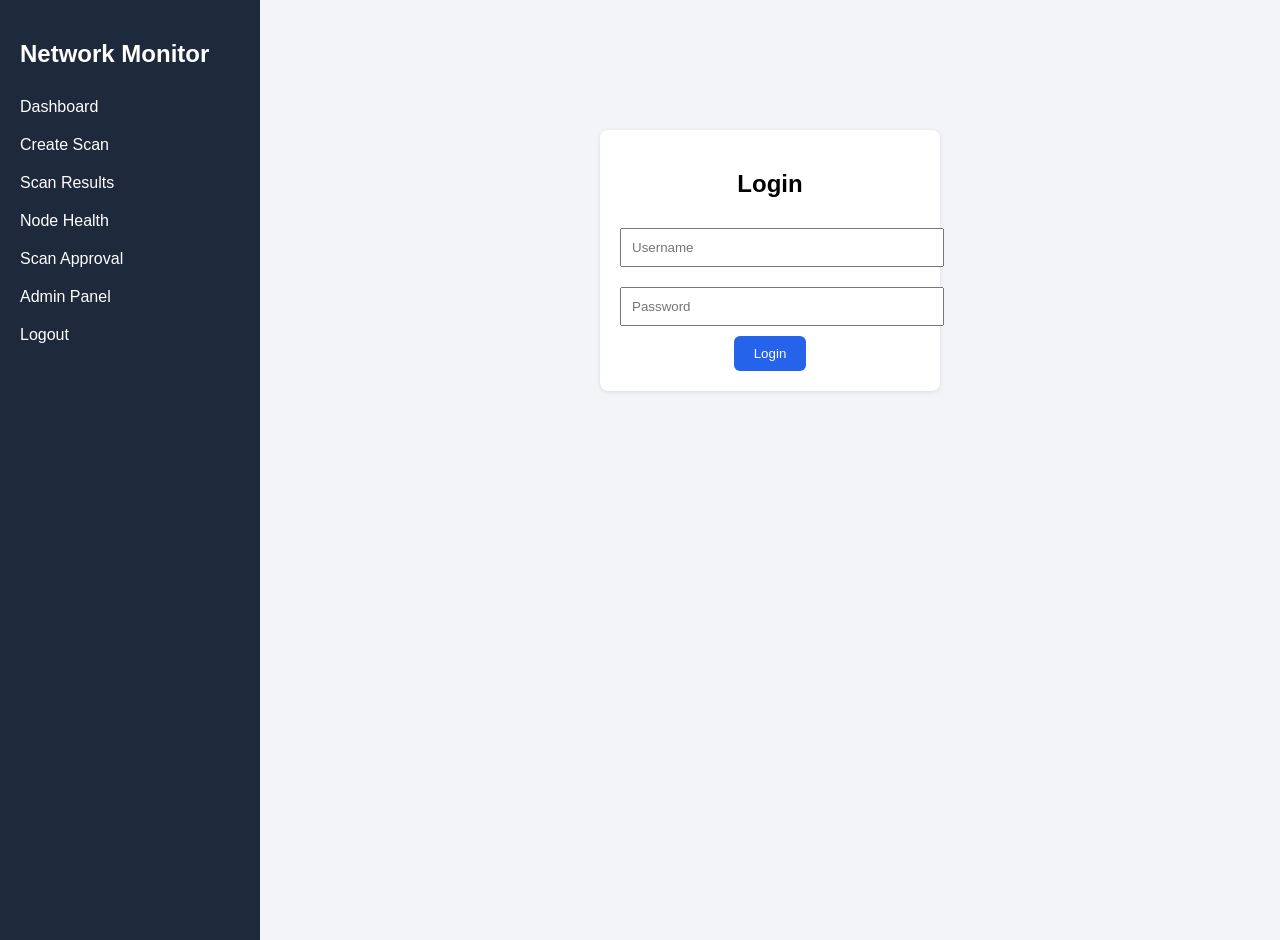
==== Pages/index.html @ 1e91cf48 "Initial HTML page initial html page using hardcoded data to show design." ====
<!DOCTYPE html>
<html lang="en">
<head>
    <meta charset="UTF-8" />
    <title>Network Monitoring Tool</title>
    <link rel="stylesheet" href="style.css" />
</head>

<body>

<div id="app">

   <!--side content-->
    <aside id="sidebar">
        <h2>Network Monitor</h2>

        <ul>
            <li onclick="showPage('dashboard')">Dashboard</li>
            <li onclick="showPage('createScan')">Create Scan</li>
            <li onclick="showPage('scanResults')">Scan Results</li>
            <li onclick="showPage('nodeHealth')">Node Health</li>
            <li onclick="showPage('scanApproval')">Scan Approval</li>
            <li onclick="showPage('adminPanel')">Admin Panel</li>
            <li onclick="showPage('login')">Logout</li>
        </ul>
    </aside>

    <!--main content-->
    <main id="content">

        <!-- LOGIN PAGE -->
        <section id="login" class="page">
            <div class="card login-card">
                <h2>Login</h2>
                <input type="text" placeholder="Username" />
                <input type="password" placeholder="Password" />
                <button onclick="showPage('dashboard')">Login</button>
            </div>
        </section>

        <!-- dashboard -->
        <section id="dashboard" class="page hidden">
            <h1>Dashboard</h1>
            <div class="grid">
                <div class="stat-card">Active Scans: 0</div>
                <div class="stat-card">Nodes Online: 3</div>
                <div class="stat-card">Alerts: 0</div>
            </div>
        </section>

        <!-- start scan -->
        <section id="createScan" class="page hidden">
            <h1>Create Scan Request</h1>
            <div class="card form-card">
                <label>Site</label>
                <select>
                    <option>Site A</option>
                    <option>Site B</option>
                </select>

                <label>Scan Type</label>
                <select>
                    <option>Wireless Survey</option>
                    <option>Rogue Device Check</option>
                </select>

                <label>Notes</label>
                <textarea rows="4"></textarea>

                <button>Submit Request</button>
            </div>
        </section>

        <!-- approval -->
        <section id="scanApproval" class="page hidden">
            <h1>Scan Approval</h1>
            <table>
                <tr>
                    <th>Scan ID</th><th>User</th><th>Type</th><th>Site</th><th>Status</th>
                </tr>
                <tr>
                    <td>—</td><td>—</td><td>—</td><td>—</td><td>Pending</td>
                </tr>
            </table>
        </section>

        <!-- results -->
        <section id="scanResults" class="page hidden">
            <h1>Scan Results</h1>

            <div class="grid">
                <div class="stat-card">Rogue APs: 0</div>
                <div class="stat-card">Unknown Devices: 0</div>
                <div class="stat-card">Signal Issues: 0</div>
            </div>

            <table>
                <tr>
                    <th>Device</th><th>MAC</th><th>Signal</th><th>Last Seen</th>
                </tr>
                <tr>
                    <td>—</td><td>—</td><td>—</td><td>—</td>
                </tr>
            </table>
        </section>

        <!-- health monitor -->
        <section id="nodeHealth" class="page hidden">
            <h1>Node Health Monitor</h1>
            <table>
                <tr>
                    <th>Node ID</th><th>Site</th><th>Status</th><th>Last Check-In</th>
                </tr>
                <tr>
                    <td>1</td><td>Site A</td><td>Online</td><td>—</td>
                </tr>
            </table>
        </section>

        <!-- admin -->
        <section id="adminPanel" class="page hidden">
            <h1>Admin Panel</h1>
            <button>Add New User</button>

            <table>
                <tr>
                    <th>User</th><th>Role</th><th>Last Login</th>
                </tr>
                <tr>
                    <td>Admin</td><td>Full Access</td><td>—</td>
                </tr>
            </table>
        </section>

    </main>
</div>

<script src="app.js"></script>
</body>
</html>
---- Pages/style.css ----
body {
    margin: 0;
    font-family: Arial, sans-serif;
    background: #f2f4f7;
}

#app {
    display: flex;
}

#sidebar {
    width: 220px;
    background: #1e293b;
    color: white;
    padding: 20px;
    min-height: 100vh;
}

#sidebar h2 {
    margin-bottom: 20px;
}

#sidebar ul {
    list-style: none;
    padding: 0;
}

#sidebar li {
    padding: 10px 0;
    cursor: pointer;
}

#sidebar li:hover {
    color: #60a5fa;
}

#content {
    flex: 1;
    padding: 30px;
}

.page.hidden {
    display: none;
}

.card {
    background: white;
    padding: 20px;
    border-radius: 8px;
    box-shadow: 0 1px 4px rgba(0,0,0,0.1);
}

.login-card {
    width: 300px;
    margin: 100px auto;
    text-align: center;
}

input, select, textarea {
    width: 100%;
    padding: 10px;
    margin: 10px 0;
}

button {
    padding: 10px 20px;
    background: #2563eb;
    color: white;
    border: none;
    border-radius: 6px;
    cursor: pointer;
}

button:hover {
    background: #1d4ed8;
}

.grid {
    display: grid;
    grid-template-columns: repeat(3, 1fr);
    gap: 20px;
}

.stat-card {
    background: white;
    padding: 20px;
    border-radius: 8px;
    text-align: center;
}

table {
    width: 100%;
    margin-top: 20px;
    border-collapse: collapse;
}

th, td {
    padding: 12px;
    border: 1px solid #ddd;
}
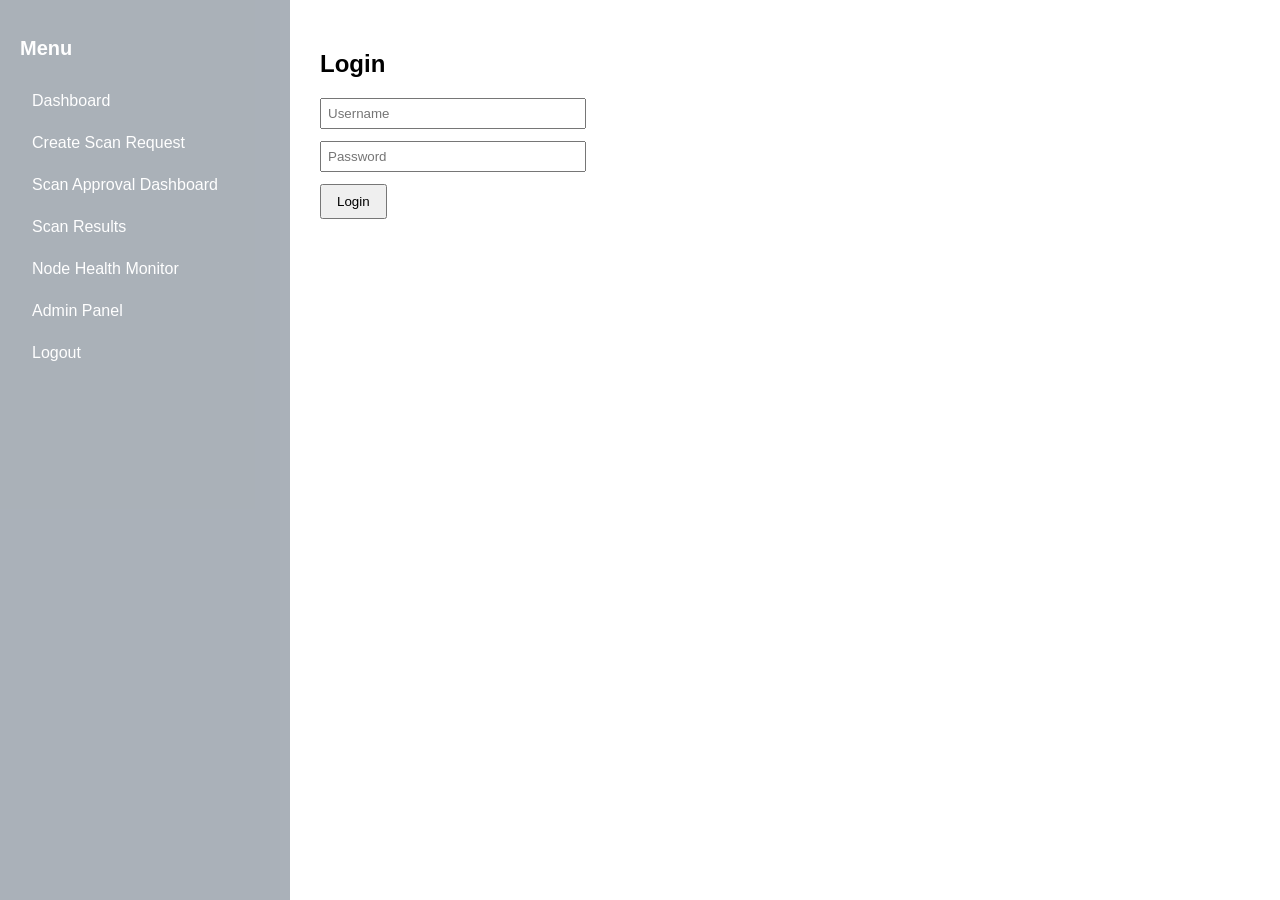
==== commit e6d8df4d: "Lock Pages Initial version of locked pages so that the user must login first" ====
--- a/Pages/index.html
+++ b/Pages/index.html
@@ -1,140 +1,103 @@
 <!DOCTYPE html>
 <html lang="en">
 <head>
-    <meta charset="UTF-8" />
-    <title>Network Monitoring Tool</title>
-    <link rel="stylesheet" href="style.css" />
+    <meta charset="UTF-8">
+    <title>Wireless Monitoring System</title>
+    <link rel="stylesheet" href="style.css">
 </head>
 
 <body>
 
-<div id="app">
-
-   <!--side content-->
-    <aside id="sidebar">
-        <h2>Network Monitor</h2>
-
+    <!-- sidebar -->
+    <aside id="sidebar" class="locked">
+        <h2>Menu</h2>
         <ul>
             <li onclick="showPage('dashboard')">Dashboard</li>
-            <li onclick="showPage('createScan')">Create Scan</li>
-            <li onclick="showPage('scanResults')">Scan Results</li>
-            <li onclick="showPage('nodeHealth')">Node Health</li>
-            <li onclick="showPage('scanApproval')">Scan Approval</li>
-            <li onclick="showPage('adminPanel')">Admin Panel</li>
-            <li onclick="showPage('login')">Logout</li>
+            <li onclick="showPage('createScan')">Create Scan Request</li>
+            <li onclick="showPage('approval')">Scan Approval Dashboard</li>
+            <li onclick="showPage('results')">Scan Results</li>
+            <li onclick="showPage('nodes')">Node Health Monitor</li>
+            <li onclick="showPage('admin')">Admin Panel</li>
+            <li onclick="logout()">Logout</li>
         </ul>
     </aside>
 
-    <!--main content-->
-    <main id="content">
+    <!-- main -->
+    <section id="content">
 
-        <!-- LOGIN PAGE -->
-        <section id="login" class="page">
-            <div class="card login-card">
-                <h2>Login</h2>
-                <input type="text" placeholder="Username" />
-                <input type="password" placeholder="Password" />
-                <button onclick="showPage('dashboard')">Login</button>
-            </div>
-        </section>
+        <!-- login -->
+        <div id="login" class="page">
+            <h1>Login</h1>
+            <input id="loginUser" type="text" placeholder="Username" />
+            <input id="loginPass" type="password" placeholder="Password" />
+            <button onclick="login()">Login</button>
+        </div>
 
         <!-- dashboard -->
-        <section id="dashboard" class="page hidden">
+        <div id="dashboard" class="page hidden">
             <h1>Dashboard</h1>
-            <div class="grid">
-                <div class="stat-card">Active Scans: 0</div>
-                <div class="stat-card">Nodes Online: 3</div>
-                <div class="stat-card">Alerts: 0</div>
-            </div>
-        </section>
+            <p>Welcome to the wireless network monitoring system.</p>
+        </div>
 
-        <!-- start scan -->
-        <section id="createScan" class="page hidden">
+        <!-- scan start -->
+        <div id="createScan" class="page hidden">
             <h1>Create Scan Request</h1>
-            <div class="card form-card">
-                <label>Site</label>
-                <select>
-                    <option>Site A</option>
-                    <option>Site B</option>
-                </select>
-
-                <label>Scan Type</label>
-                <select>
-                    <option>Wireless Survey</option>
-                    <option>Rogue Device Check</option>
-                </select>
-
-                <label>Notes</label>
-                <textarea rows="4"></textarea>
-
-                <button>Submit Request</button>
-            </div>
-        </section>
+            <select>
+                <option>WiFi Scan</option>
+                <option>Bluetooth Scan</option>
+                <option>Both</option>
+            </select>
+            <textarea placeholder="Additional notes"></textarea>
+            <button>Submit Scan Request</button>
+        </div>
 
         <!-- approval -->
-        <section id="scanApproval" class="page hidden">
-            <h1>Scan Approval</h1>
+        <div id="approval" class="page hidden">
+            <h1>Scan Approval Dashboard</h1>
             <table>
+                <tr><th>Request ID</th><th>Type</th><th>Status</th><th>Action</th></tr>
                 <tr>
-                    <th>Scan ID</th><th>User</th><th>Type</th><th>Site</th><th>Status</th>
-                </tr>
-                <tr>
-                    <td>—</td><td>—</td><td>—</td><td>—</td><td>Pending</td>
+                    <td>#001</td><td>WiFi Scan</td><td>Pending</td>
+                    <td><button>Approve</button></td>
                 </tr>
             </table>
-        </section>
+        </div>
 
         <!-- results -->
-        <section id="scanResults" class="page hidden">
+        <div id="results" class="page hidden">
             <h1>Scan Results</h1>
+            <table>
+                <tr><th>SSID</th><th>Signal</th><th>Security</th></tr>
+                <tr><td>SchoolWiFi</td><td>-55 dBm</td><td>WPA2</td></tr>
+                <tr><td>Unauthorized_AP</td><td>-70 dBm</td><td>Open</td></tr>
+            </table>
+        </div>
 
-            <div class="grid">
-                <div class="stat-card">Rogue APs: 0</div>
-                <div class="stat-card">Unknown Devices: 0</div>
-                <div class="stat-card">Signal Issues: 0</div>
-            </div>
-
-            <table>
-                <tr>
-                    <th>Device</th><th>MAC</th><th>Signal</th><th>Last Seen</th>
-                </tr>
-                <tr>
-                    <td>—</td><td>—</td><td>—</td><td>—</td>
-                </tr>
-            </table>
-        </section>
-
-        <!-- health monitor -->
-        <section id="nodeHealth" class="page hidden">
+        <!-- node health -->
+        <div id="nodes" class="page hidden">
             <h1>Node Health Monitor</h1>
             <table>
-                <tr>
-                    <th>Node ID</th><th>Site</th><th>Status</th><th>Last Check-In</th>
-                </tr>
-                <tr>
-                    <td>1</td><td>Site A</td><td>Online</td><td>—</td>
-                </tr>
+                <tr><th>Node ID</th><th>Status</th><th>Battery</th><th>Last Seen</th></tr>
+                <tr><td>Pi-01</td><td>Online</td><td>87%</td><td>10 sec ago</td></tr>
+                <tr><td>Pi-02</td><td>Offline</td><td>—</td><td>5 hours ago</td></tr>
             </table>
-        </section>
+        </div>
 
         <!-- admin -->
-        <section id="adminPanel" class="page hidden">
+        <div id="admin" class="page hidden">
             <h1>Admin Panel</h1>
-            <button>Add New User</button>
+            <h3>Add User</h3>
+            <input type="text" placeholder="New username" />
+            <select>
+                <option>User</option>
+                <option>Manager</option>
+                <option>Admin</option>
+            </select>
+            <button>Create User</button>
+        </div>
 
-            <table>
-                <tr>
-                    <th>User</th><th>Role</th><th>Last Login</th>
-                </tr>
-                <tr>
-                    <td>Admin</td><td>Full Access</td><td>—</td>
-                </tr>
-            </table>
-        </section>
+    </section>
 
-    </main>
-</div>
-
-<script src="app.js"></script>
+    <script src="app.js"></script>
 </body>
 </html>
--- a/Pages/style.css
+++ b/Pages/style.css
@@ -1,100 +1,76 @@
 body {
     margin: 0;
-    font-family: Arial, sans-serif;
-    background: #f2f4f7;
+    font-family: Arial;
+    display: flex;
+    height: 100vh;
 }
 
-#app {
-    display: flex;
+/* sidebar */
+#sidebar {
+    width: 250px;
+    background: #2c3e50;
+    color: white;
+    padding: 20px;
 }
 
-#sidebar {
-    width: 220px;
-    background: #1e293b;
-    color: white;
-    padding: 20px;
-    min-height: 100vh;
+/* disabled before login */
+#sidebar.locked {
+    pointer-events: none;
+    opacity: 0.4;
 }
 
 #sidebar h2 {
+    font-size: 20px;
     margin-bottom: 20px;
 }
 
 #sidebar ul {
+    padding: 0;
     list-style: none;
-    padding: 0;
 }
 
-#sidebar li {
-    padding: 10px 0;
+#sidebar ul li {
+    padding: 12px;
     cursor: pointer;
 }
 
-#sidebar li:hover {
-    color: #60a5fa;
+#sidebar ul li:hover {
+    background: #3e5871;
 }
 
+/* Main content */
 #content {
     flex: 1;
-    padding: 30px;
+    padding: 20px;
 }
 
-.page.hidden {
+.hidden {
     display: none;
 }
 
-.card {
-    background: white;
-    padding: 20px;
-    border-radius: 8px;
-    box-shadow: 0 1px 4px rgba(0,0,0,0.1);
+.page {
+    padding: 10px;
 }
 
-.login-card {
-    width: 300px;
-    margin: 100px auto;
-    text-align: center;
-}
-
-input, select, textarea {
-    width: 100%;
-    padding: 10px;
-    margin: 10px 0;
+input, textarea, select {
+    display: block;
+    width: 250px;
+    margin-bottom: 12px;
+    padding: 6px;
 }
 
 button {
-    padding: 10px 20px;
-    background: #2563eb;
-    color: white;
-    border: none;
-    border-radius: 6px;
+    padding: 8px 15px;
     cursor: pointer;
 }
 
-button:hover {
-    background: #1d4ed8;
-}
-
-.grid {
-    display: grid;
-    grid-template-columns: repeat(3, 1fr);
-    gap: 20px;
-}
-
-.stat-card {
-    background: white;
-    padding: 20px;
-    border-radius: 8px;
-    text-align: center;
-}
-
 table {
-    width: 100%;
+    width: 70%;
+    border-collapse: collapse;
     margin-top: 20px;
-    border-collapse: collapse;
 }
 
 th, td {
-    padding: 12px;
-    border: 1px solid #ddd;
+    border: 1px solid #999;
+    padding: 8px;
 }
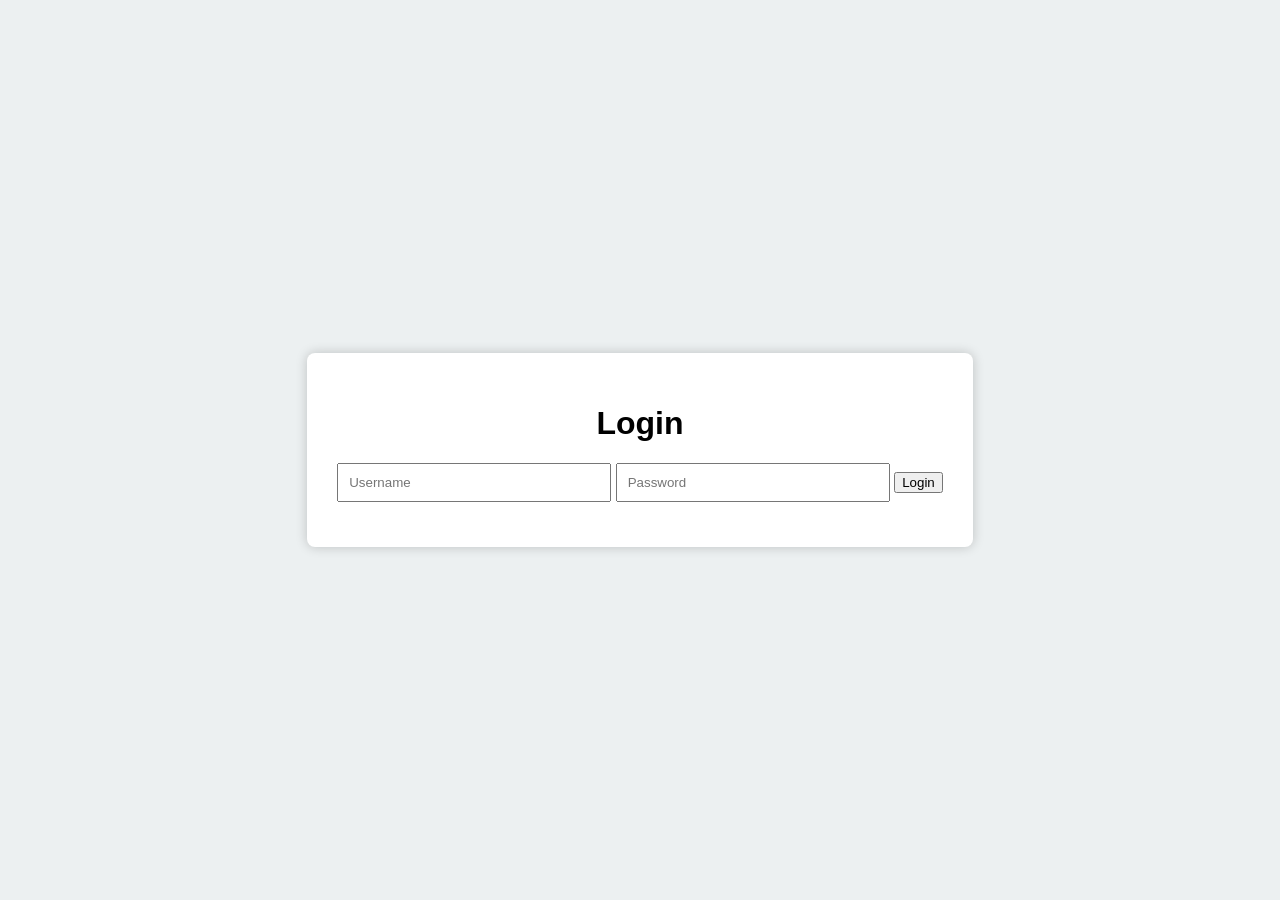
==== commit adc5d09b: "Seperated the login page Created a seperate log in page, rather than have a single page." ====
--- a/Pages/index.html
+++ b/Pages/index.html
@@ -8,95 +8,101 @@
 
 <body>
 
-    <!-- sidebar -->
-    <aside id="sidebar" class="locked">
-        <h2>Menu</h2>
-        <ul>
-            <li onclick="showPage('dashboard')">Dashboard</li>
-            <li onclick="showPage('createScan')">Create Scan Request</li>
-            <li onclick="showPage('approval')">Scan Approval Dashboard</li>
-            <li onclick="showPage('results')">Scan Results</li>
-            <li onclick="showPage('nodes')">Node Health Monitor</li>
-            <li onclick="showPage('admin')">Admin Panel</li>
-            <li onclick="logout()">Logout</li>
-        </ul>
-    </aside>
-
-    <!-- main -->
-    <section id="content">
-
-        <!-- login -->
-        <div id="login" class="page">
+    <!-- login page -->
+    <div id="loginScreen">
+        <div id="loginBox">
             <h1>Login</h1>
             <input id="loginUser" type="text" placeholder="Username" />
             <input id="loginPass" type="password" placeholder="Password" />
             <button onclick="login()">Login</button>
         </div>
+    </div>
 
-        <!-- dashboard -->
-        <div id="dashboard" class="page hidden">
-            <h1>Dashboard</h1>
-            <p>Welcome to the wireless network monitoring system.</p>
-        </div>
+    <!-- main application -->
+    <div id="app" class="hidden">
 
-        <!-- scan start -->
-        <div id="createScan" class="page hidden">
-            <h1>Create Scan Request</h1>
-            <select>
-                <option>WiFi Scan</option>
-                <option>Bluetooth Scan</option>
-                <option>Both</option>
-            </select>
-            <textarea placeholder="Additional notes"></textarea>
-            <button>Submit Scan Request</button>
-        </div>
+        <!-- sidebar -->
+        <aside id="sidebar">
+            <h2>Menu</h2>
+            <ul>
+                <li onclick="showPage('dashboard')">Dashboard</li>
+                <li onclick="showPage('createScan')">Create Scan Request</li>
+                <li onclick="showPage('approval')">Scan Approval Dashboard</li>
+                <li onclick="showPage('results')">Scan Results</li>
+                <li onclick="showPage('nodes')">Node Health Monitor</li>
+                <li onclick="showPage('admin')">Admin Panel</li>
+                <li onclick="logout()">Logout</li>
+            </ul>
+        </aside>
 
-        <!-- approval -->
-        <div id="approval" class="page hidden">
-            <h1>Scan Approval Dashboard</h1>
-            <table>
-                <tr><th>Request ID</th><th>Type</th><th>Status</th><th>Action</th></tr>
-                <tr>
-                    <td>#001</td><td>WiFi Scan</td><td>Pending</td>
-                    <td><button>Approve</button></td>
-                </tr>
-            </table>
-        </div>
+        <!-- page content -->
+        <section id="content">
 
-        <!-- results -->
-        <div id="results" class="page hidden">
-            <h1>Scan Results</h1>
-            <table>
-                <tr><th>SSID</th><th>Signal</th><th>Security</th></tr>
-                <tr><td>SchoolWiFi</td><td>-55 dBm</td><td>WPA2</td></tr>
-                <tr><td>Unauthorized_AP</td><td>-70 dBm</td><td>Open</td></tr>
-            </table>
-        </div>
+            <!-- dashboard -->
+            <div id="dashboard" class="page">
+                <h1>Dashboard</h1>
+                <p>Welcome to the wireless network monitoring system.</p>
+            </div>
 
-        <!-- node health -->
-        <div id="nodes" class="page hidden">
-            <h1>Node Health Monitor</h1>
-            <table>
-                <tr><th>Node ID</th><th>Status</th><th>Battery</th><th>Last Seen</th></tr>
-                <tr><td>Pi-01</td><td>Online</td><td>87%</td><td>10 sec ago</td></tr>
-                <tr><td>Pi-02</td><td>Offline</td><td>—</td><td>5 hours ago</td></tr>
-            </table>
-        </div>
+            <!-- scan start -->
+            <div id="createScan" class="page">
+                <h1>Create Scan Request</h1>
+                <select>
+                    <option>WiFi Scan</option>
+                    <option>Bluetooth Scan</option>
+                    <option>Both</option>
+                </select>
+                <textarea placeholder="Additional notes"></textarea>
+                <button>Submit Scan Request</button>
+            </div>
 
-        <!-- admin -->
-        <div id="admin" class="page hidden">
-            <h1>Admin Panel</h1>
-            <h3>Add User</h3>
-            <input type="text" placeholder="New username" />
-            <select>
-                <option>User</option>
-                <option>Manager</option>
-                <option>Admin</option>
-            </select>
-            <button>Create User</button>
-        </div>
+            <!-- approval -->
+            <div id="approval" class="page">
+                <h1>Scan Approval Dashboard</h1>
+                <table>
+                    <tr><th>Request ID</th><th>Type</th><th>Status</th><th>Action</th></tr>
+                    <tr>
+                        <td>#001</td><td>WiFi Scan</td><td>Pending</td>
+                        <td><button>Approve</button></td>
+                    </tr>
+                </table>
+            </div>
 
-    </section>
+            <!-- results -->
+            <div id="results" class="page">
+                <h1>Scan Results</h1>
+                <table>
+                    <tr><th>SSID</th><th>Signal</th><th>Security</th></tr>
+                    <tr><td>SchoolWiFi</td><td>-55 dBm</td><td>WPA2</td></tr>
+                    <tr><td>Unauthorized_AP</td><td>-70 dBm</td><td>Open</td></tr>
+                </table>
+            </div>
+
+            <!-- node health -->
+            <div id="nodes" class="page">
+                <h1>Node Health Monitor</h1>
+                <table>
+                    <tr><th>Node ID</th><th>Status</th><th>Battery</th><th>Last Seen</th></tr>
+                    <tr><td>Pi-01</td><td>Online</td><td>87%</td><td>10 sec ago</td></tr>
+                    <tr><td>Pi-02</td><td>Offline</td><td>—</td><td>5 hours ago</td></tr>
+                </table>
+            </div>
+
+            <!-- admin -->
+            <div id="admin" class="page">
+                <h1>Admin Panel</h1>
+                <h3>Add User</h3>
+                <input type="text" placeholder="New username" />
+                <select>
+                    <option>User</option>
+                    <option>Manager</option>
+                    <option>Admin</option>
+                </select>
+                <button>Create User</button>
+            </div>
+
+        </section>
+    </div>
 
     <script src="app.js"></script>
 </body>
--- a/Pages/style.css
+++ b/Pages/style.css
@@ -1,8 +1,55 @@
 body {
     margin: 0;
     font-family: Arial;
+    height: 100vh;
+}
+
+/* login screen */
+#loginScreen {
+    position: fixed;
+    width: 100%;
+    height: 100%;
+    background: #ecf0f1;
     display: flex;
+    justify-content: center;
+    align-items: center;
+}
+
+#loginBox {
+    background: white;
+    padding: 30px;
+    border-radius: 8px;
+    box-shadow: 0 0 12px rgba(0,0,0,0.2);
+    text-align: center;
+}
+
+#loginBox input {
+    width: 250px;
+    padding: 10px;
+    margin-bottom: 15px;
+}
+
+.hidden {
+    display: none !important;
+}
+
+
+.page {
+    display: none;
+}
+
+.page.active {
+    display: block;
+}
+
+/* layout */
+#app {
+    display: none;
     height: 100vh;
+}
+
+#app:not(.hidden) {
+    display: flex;
 }
 
 /* sidebar */
@@ -13,20 +60,13 @@
     padding: 20px;
 }
 
-/* disabled before login */
-#sidebar.locked {
-    pointer-events: none;
-    opacity: 0.4;
-}
-
 #sidebar h2 {
-    font-size: 20px;
     margin-bottom: 20px;
 }
 
 #sidebar ul {
+    list-style: none;
     padding: 0;
-    list-style: none;
 }
 
 #sidebar ul li {
@@ -35,42 +75,27 @@
 }
 
 #sidebar ul li:hover {
-    background: #3e5871;
+    background: #3f5369;
 }
 
-/* Main content */
+/* main content */
 #content {
     flex: 1;
     padding: 20px;
 }
 
-.hidden {
-    display: none;
-}
-
-.page {
-    padding: 10px;
-}
-
-input, textarea, select {
-    display: block;
-    width: 250px;
-    margin-bottom: 12px;
-    padding: 6px;
-}
-
-button {
-    padding: 8px 15px;
-    cursor: pointer;
-}
-
 table {
+    border-collapse: collapse;
     width: 70%;
-    border-collapse: collapse;
-    margin-top: 20px;
 }
 
 th, td {
     border: 1px solid #999;
     padding: 8px;
 }
+
+input, textarea, select {
+    width: 250px;
+    margin-bottom: 12px;
+    padding: 6px;
+}
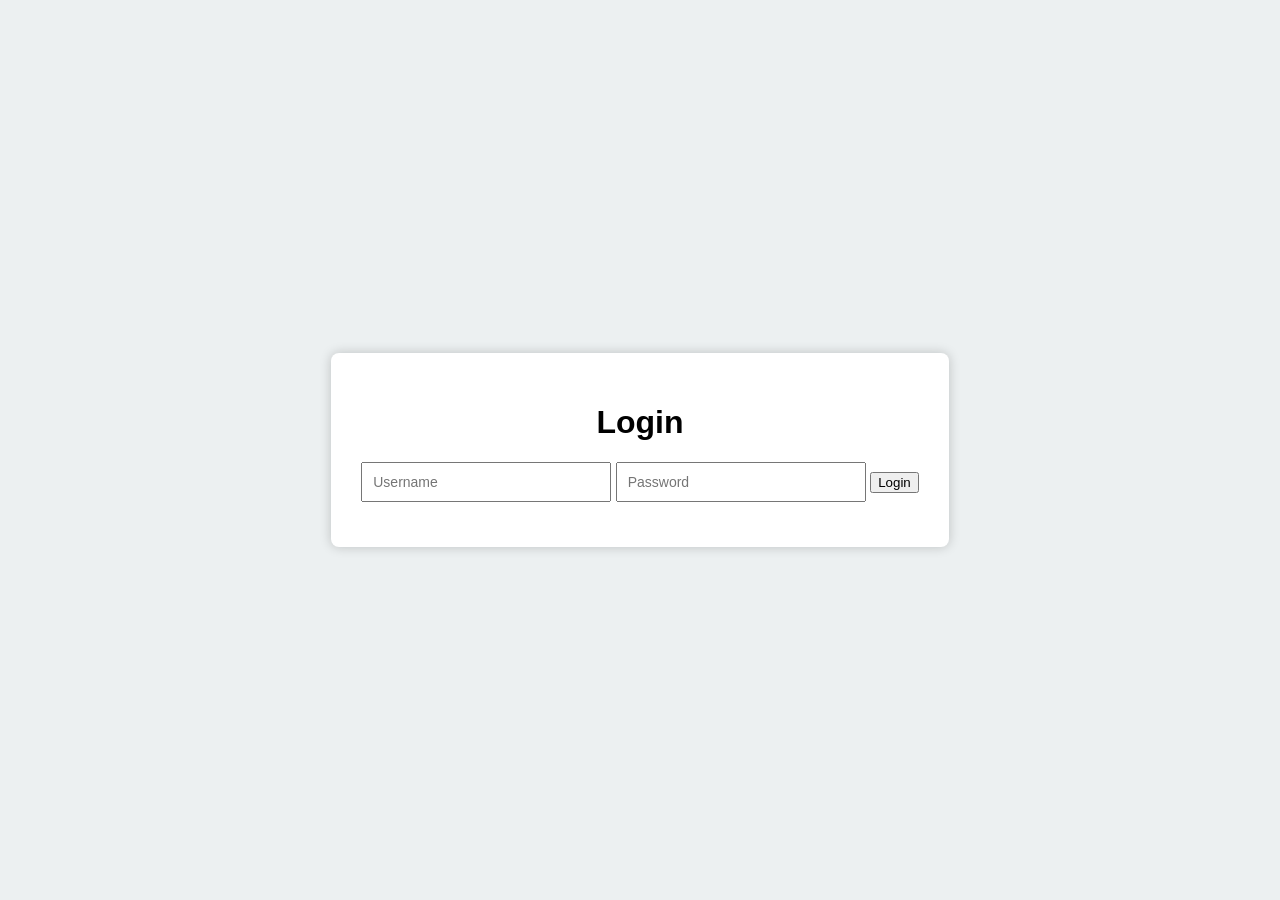
==== commit a39cf5b0: "Fixed the start scan page" ====
--- a/Pages/index.html
+++ b/Pages/index.html
@@ -44,17 +44,24 @@
                 <p>Welcome to the wireless network monitoring system.</p>
             </div>
 
-            <!-- scan start -->
+           <!-- scan start -->
             <div id="createScan" class="page">
                 <h1>Create Scan Request</h1>
-                <select>
-                    <option>WiFi Scan</option>
-                    <option>Bluetooth Scan</option>
-                    <option>Both</option>
-                </select>
-                <textarea placeholder="Additional notes"></textarea>
-                <button>Submit Scan Request</button>
+                <div class="scan-form">
+                    <label for="scanType">Select Scan Type:</label>
+                    <select id="scanType">
+                        <option>WiFi Scan</option>
+                        <option>Bluetooth Scan</option>
+                        <option>Both</option>
+                    </select>
+
+                    <label for="scanNotes">Additional Notes:</label>
+                    <textarea id="scanNotes" placeholder="Enter any additional details"></textarea>
+
+                    <button id="submitScan">Submit Scan Request</button>
+                </div>
             </div>
+
 
             <!-- approval -->
             <div id="approval" class="page">
--- a/Pages/style.css
+++ b/Pages/style.css
@@ -1,10 +1,10 @@
+
 body {
     margin: 0;
-    font-family: Arial;
+    font-family: Arial, sans-serif;
     height: 100vh;
 }
-
-/* login screen */
+/*login*/
 #loginScreen {
     position: fixed;
     width: 100%;
@@ -29,10 +29,10 @@
     margin-bottom: 15px;
 }
 
+
 .hidden {
     display: none !important;
 }
-
 
 .page {
     display: none;
@@ -42,7 +42,7 @@
     display: block;
 }
 
-/* layout */
+/* main layout */
 #app {
     display: none;
     height: 100vh;
@@ -84,18 +84,66 @@
     padding: 20px;
 }
 
+/* table */
 table {
     border-collapse: collapse;
     width: 70%;
+    margin-top: 10px;
 }
 
 th, td {
     border: 1px solid #999;
     padding: 8px;
+    text-align: left;
 }
 
+/* form element */
 input, textarea, select {
     width: 250px;
     margin-bottom: 12px;
     padding: 6px;
+    font-size: 14px;
+    box-sizing: border-box;
 }
+
+/* create scan */
+.scan-form {
+    display: flex;
+    flex-direction: column;
+    max-width: 400px;
+}
+
+.scan-form label {
+    margin-top: 10px;
+    margin-bottom: 5px;
+    font-weight: bold;
+}
+
+.scan-form select,
+.scan-form textarea {
+    padding: 8px;
+    margin-bottom: 15px;
+    font-size: 14px;
+    width: 100%;
+    box-sizing: border-box;
+}
+
+.scan-form textarea {
+    height: 100px; 
+
+}
+
+.scan-form button {
+    width: 150px;
+    padding: 10px;
+    cursor: pointer;
+    align-self: flex-start; 
+    background-color: #2c3e50;
+    color: white;
+    border: none;
+    border-radius: 4px;
+}
+
+.scan-form button:hover {
+    background-color: #3f5369;
+}
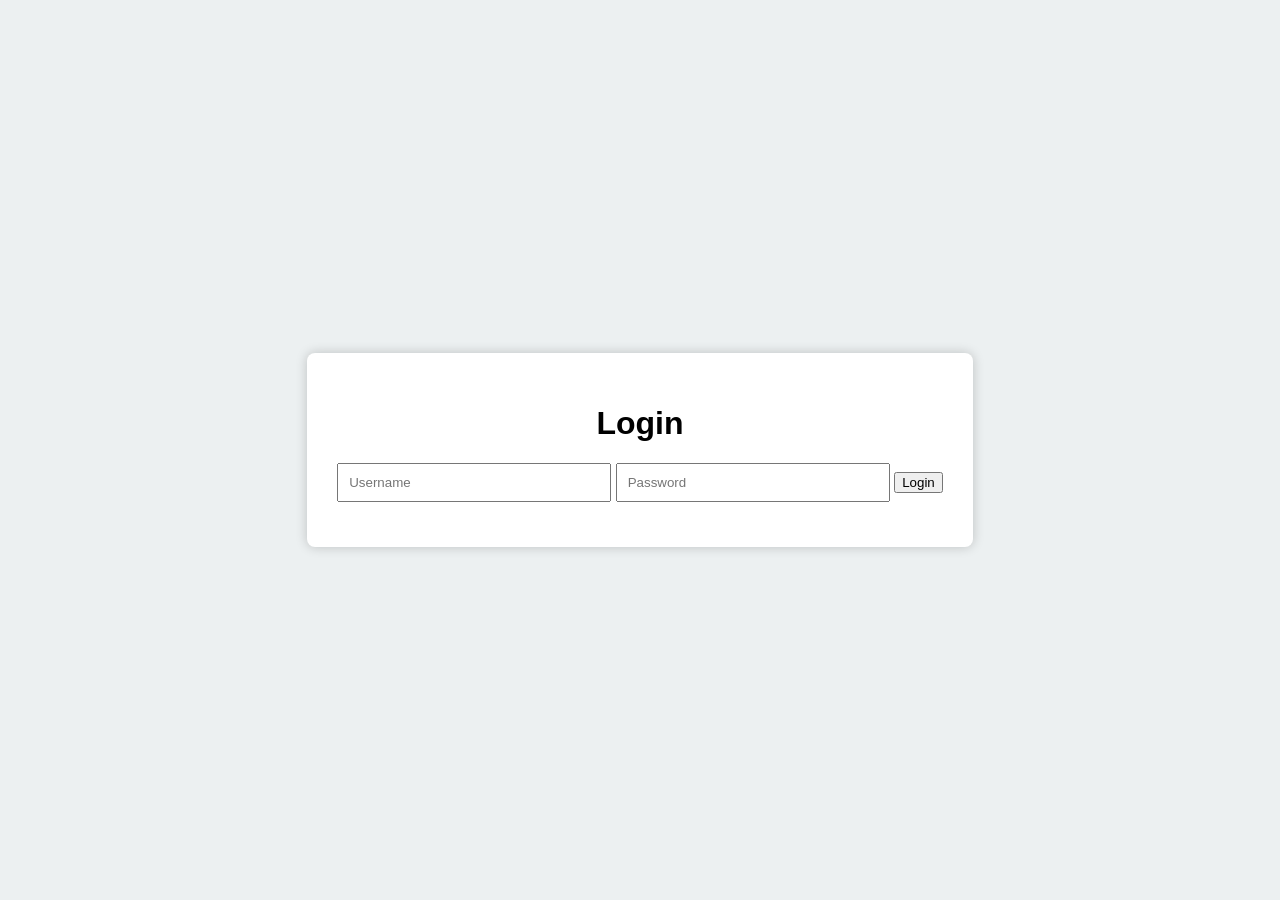
==== commit 452ce383: "added role based login Role based login with fake hardcoded data" ====
--- a/Pages/index.html
+++ b/Pages/index.html
@@ -5,112 +5,127 @@
     <title>Wireless Monitoring System</title>
     <link rel="stylesheet" href="style.css">
 </head>
-
 <body>
 
-    <!-- login page -->
-    <div id="loginScreen">
-        <div id="loginBox">
-            <h1>Login</h1>
-            <input id="loginUser" type="text" placeholder="Username" />
-            <input id="loginPass" type="password" placeholder="Password" />
-            <button onclick="login()">Login</button>
+<div id="loginScreen">
+    <div id="loginBox">
+        <h1>Login</h1>
+        <input id="loginUser" type="text" placeholder="Username" />
+        <input id="loginPass" type="password" placeholder="Password" />
+        <p id="loginError" class="error hidden">Invalid login</p>
+        <button id="loginBtn">Login</button>
+    </div>
+</div>
+
+<div id="app" class="hidden">
+
+    <aside id="sidebar">
+        <h2>Menu</h2>
+        <ul>
+            <li id="btnDashboard" class="menu-item" onclick="showPage('dashboard')">Dashboard</li>
+            <li id="btnCreate" class="menu-item" onclick="showPage('createScan')">Create Scan Request</li>
+            <li id="btnApproval" class="menu-item" onclick="showPage('approval')">Scan Approval Dashboard</li>
+            <li id="btnResults" class="menu-item" onclick="showPage('results')">Scan Results</li>
+            <li id="btnNodes" class="menu-item" onclick="showPage('nodes')">Node Health Monitor</li>
+            <li id="btnAdmin" class="menu-item" onclick="showPage('admin')">Admin Panel</li>
+            <li onclick="logout()">Logout</li>
+        </ul>
+    </aside>
+
+    <section id="content">
+
+        <div id="dashboard" class="page hidden">
+            <h1>Dashboard</h1>
+            <p>Welcome to the network monitoring system.</p>
         </div>
-    </div>
 
-    <!-- main application -->
-    <div id="app" class="hidden">
-
-        <!-- sidebar -->
-        <aside id="sidebar">
-            <h2>Menu</h2>
-            <ul>
-                <li onclick="showPage('dashboard')">Dashboard</li>
-                <li onclick="showPage('createScan')">Create Scan Request</li>
-                <li onclick="showPage('approval')">Scan Approval Dashboard</li>
-                <li onclick="showPage('results')">Scan Results</li>
-                <li onclick="showPage('nodes')">Node Health Monitor</li>
-                <li onclick="showPage('admin')">Admin Panel</li>
-                <li onclick="logout()">Logout</li>
-            </ul>
-        </aside>
-
-        <!-- page content -->
-        <section id="content">
-
-            <!-- dashboard -->
-            <div id="dashboard" class="page">
-                <h1>Dashboard</h1>
-                <p>Welcome to the wireless network monitoring system.</p>
+        <div id="createScan" class="page hidden">
+            <h1>Create Scan Request</h1>
+            
+            <div class="form-group">
+                <label for="scanType">Select Scan Type:</label>
+                <select id="scanType">
+                    <option value="">Select scan type…</option>
+                    <option>WiFi Scan</option>
+                    <option>Bluetooth Scan</option>
+                    <option>Both</option>
+                </select>
             </div>
 
-           <!-- scan start -->
-            <div id="createScan" class="page">
-                <h1>Create Scan Request</h1>
-                <div class="scan-form">
-                    <label for="scanType">Select Scan Type:</label>
-                    <select id="scanType">
-                        <option>WiFi Scan</option>
-                        <option>Bluetooth Scan</option>
-                        <option>Both</option>
-                    </select>
-
-                    <label for="scanNotes">Additional Notes:</label>
-                    <textarea id="scanNotes" placeholder="Enter any additional details"></textarea>
-
-                    <button id="submitScan">Submit Scan Request</button>
-                </div>
+            <div class="form-group">
+                <label for="scanNote">Notes / Justification:</label>
+                <textarea id="scanNote" placeholder="e.g., Target area is classroom B-12 due to recent connectivity issues." rows="5"></textarea>
             </div>
 
+            <p id="scanError" class="error hidden"></p>
+            <p id="scanSuccess" class="success hidden"></p>
+            
+            <button onclick="createScan()">Submit Scan Request</button>
+        </div>
 
-            <!-- approval -->
-            <div id="approval" class="page">
-                <h1>Scan Approval Dashboard</h1>
-                <table>
-                    <tr><th>Request ID</th><th>Type</th><th>Status</th><th>Action</th></tr>
-                    <tr>
-                        <td>#001</td><td>WiFi Scan</td><td>Pending</td>
-                        <td><button>Approve</button></td>
-                    </tr>
-                </table>
-            </div>
+        <div id="approval" class="page hidden">
+            <h1>Scan Approval Dashboard</h1>
+            <table id="approvalTable">
+                <tr>
+                    <th>ID</th>
+                    <th>Type</th>
+                    <th>User</th>
+                    <th>Status</th>
+                    <th>Action</th>
+                </tr>
+            </table>
+        </div>
 
-            <!-- results -->
-            <div id="results" class="page">
-                <h1>Scan Results</h1>
-                <table>
-                    <tr><th>SSID</th><th>Signal</th><th>Security</th></tr>
-                    <tr><td>SchoolWiFi</td><td>-55 dBm</td><td>WPA2</td></tr>
-                    <tr><td>Unauthorized_AP</td><td>-70 dBm</td><td>Open</td></tr>
-                </table>
-            </div>
+        <div id="results" class="page hidden">
+            <h1>Scan Results</h1>
+            <table id="resultsTable">
+                <tr>
+                    <th>SSID</th>
+                    <th>Signal</th>
+                    <th>Security</th>
+                </tr>
+            </table>
+        </div>
 
-            <!-- node health -->
-            <div id="nodes" class="page">
-                <h1>Node Health Monitor</h1>
-                <table>
-                    <tr><th>Node ID</th><th>Status</th><th>Battery</th><th>Last Seen</th></tr>
-                    <tr><td>Pi-01</td><td>Online</td><td>87%</td><td>10 sec ago</td></tr>
-                    <tr><td>Pi-02</td><td>Offline</td><td>—</td><td>5 hours ago</td></tr>
-                </table>
-            </div>
+        <div id="nodes" class="page hidden">
+            <h1>Node Health Monitor</h1>
+            <table id="nodeTable">
+                <tr>
+                    <th>Node ID</th>
+                    <th>Status</th>
+                    <th>Battery</th>
+                    <th>Last Seen</th>
+                </tr>
+            </table>
+        </div>
 
-            <!-- admin -->
-            <div id="admin" class="page">
-                <h1>Admin Panel</h1>
-                <h3>Add User</h3>
-                <input type="text" placeholder="New username" />
-                <select>
-                    <option>User</option>
-                    <option>Manager</option>
-                    <option>Admin</option>
-                </select>
-                <button>Create User</button>
-            </div>
+        <div id="admin" class="page hidden">
+            <h1>Admin Panel</h1>
 
-        </section>
-    </div>
+            <h3>Add New User</h3>
+            <input id="newUser" type="text" placeholder="Username" />
+            <select id="newRole">
+                <option>User</option>
+                <option>Manager</option>
+                <option>Safeguarding Officer</option>
+                <option>Admin</option>
+            </select>
+            <button onclick="createUser()">Create User</button>
+            <p id="adminMessage" class="success hidden"></p>
 
-    <script src="app.js"></script>
+            <h3>Existing Users</h3>
+            <table id="userTable">
+                <tr>
+                    <th>Username</th>
+                    <th>Role</th>
+                    <th>Actions</th>
+                </tr>
+            </table>
+        </div>
+
+    </section>
+</div>
+
+<script src="app.js"></script>
 </body>
-</html>
+</html>
--- a/Pages/style.css
+++ b/Pages/style.css
@@ -1,16 +1,24 @@
-
 body {
     margin: 0;
     font-family: Arial, sans-serif;
     height: 100vh;
 }
-/*login*/
+
+
+.hidden { 
+    display: none !important; 
+}
+
+.error { color: red; }
+.success { color: green; }
+
+/* login */
 #loginScreen {
     position: fixed;
     width: 100%;
     height: 100%;
     background: #ecf0f1;
-    display: flex;
+    display: flex; 
     justify-content: center;
     align-items: center;
 }
@@ -29,30 +37,12 @@
     margin-bottom: 15px;
 }
 
-
-.hidden {
-    display: none !important;
+/* layout */
+#app { 
+    display: flex; 
+    height: 100vh; 
 }
 
-.page {
-    display: none;
-}
-
-.page.active {
-    display: block;
-}
-
-/* main layout */
-#app {
-    display: none;
-    height: 100vh;
-}
-
-#app:not(.hidden) {
-    display: flex;
-}
-
-/* sidebar */
 #sidebar {
     width: 250px;
     background: #2c3e50;
@@ -60,90 +50,66 @@
     padding: 20px;
 }
 
-#sidebar h2 {
-    margin-bottom: 20px;
-}
-
-#sidebar ul {
-    list-style: none;
-    padding: 0;
-}
+#sidebar ul { list-style: none; padding: 0; }
 
 #sidebar ul li {
     padding: 12px;
     cursor: pointer;
 }
 
-#sidebar ul li:hover {
-    background: #3f5369;
-}
+#sidebar ul li:hover { background: #3f5369; }
 
-/* main content */
 #content {
     flex: 1;
     padding: 20px;
+    overflow-y: auto;
 }
 
-/* table */
+.page { display: block; min-height: calc(100vh - 40px); }
+
+/* group styling */
+.form-group {
+    margin-bottom: 20px;
+    display: flex; 
+    flex-direction: column; 
+}
+
+.form-group label {
+    font-weight: bold;
+    margin-bottom: 5px;
+    display: block; 
+}
+
+
+#createScan input, 
+#createScan select {
+    width: 350px;
+}
+
+
+#createScan textarea {
+    height: 100px;
+    width: 350px; 
+    margin-bottom: 12px; 
+    padding: 6px;
+}
+
+
 table {
     border-collapse: collapse;
     width: 70%;
-    margin-top: 10px;
 }
 
 th, td {
     border: 1px solid #999;
     padding: 8px;
-    text-align: left;
 }
 
-/* form element */
-input, textarea, select {
-    width: 250px;
+input, select {
     margin-bottom: 12px;
     padding: 6px;
-    font-size: 14px;
-    box-sizing: border-box;
 }
 
-/* create scan */
-.scan-form {
-    display: flex;
-    flex-direction: column;
-    max-width: 400px;
-}
-
-.scan-form label {
-    margin-top: 10px;
-    margin-bottom: 5px;
-    font-weight: bold;
-}
-
-.scan-form select,
-.scan-form textarea {
-    padding: 8px;
-    margin-bottom: 15px;
-    font-size: 14px;
-    width: 100%;
-    box-sizing: border-box;
-}
-
-.scan-form textarea {
-    height: 100px; 
-
-}
-
-.scan-form button {
-    width: 150px;
-    padding: 10px;
-    cursor: pointer;
-    align-self: flex-start; 
-    background-color: #2c3e50;
-    color: white;
-    border: none;
-    border-radius: 4px;
-}
-
-.scan-form button:hover {
-    background-color: #3f5369;
-}
+#admin input, #admin select {
+    width: 250px;
+}
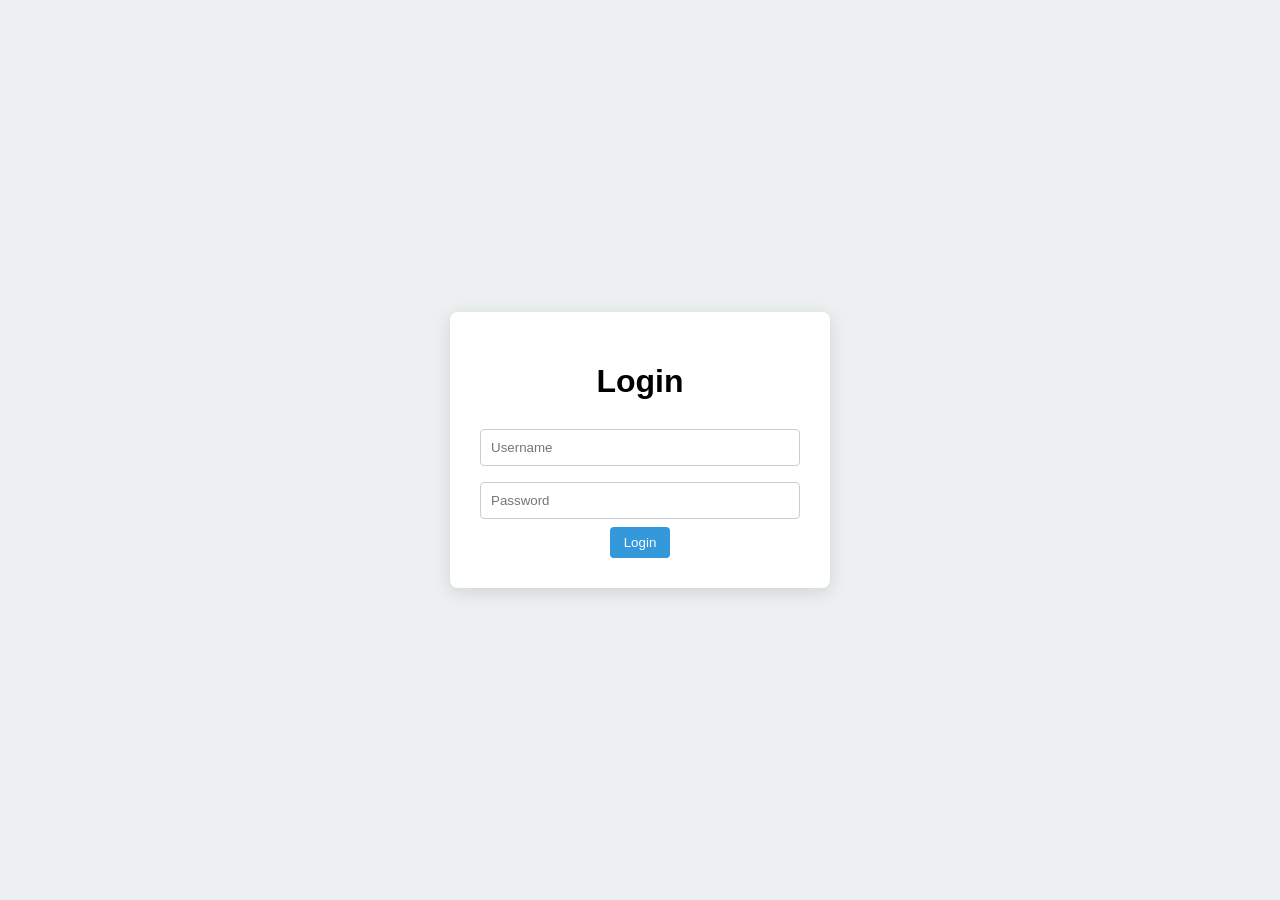
==== commit d558401c: "Role changes and CSS fix Made some changes to the role access system for this version as well as con" ====
--- a/Pages/index.html
+++ b/Pages/index.html
@@ -1,131 +1,97 @@
 <!DOCTYPE html>
 <html lang="en">
 <head>
-    <meta charset="UTF-8">
-    <title>Wireless Monitoring System</title>
-    <link rel="stylesheet" href="style.css">
+  <meta charset="utf-8" />
+  <title>Wireless Monitoring System</title>
+  <link rel="stylesheet" href="style.css" />
 </head>
 <body>
 
-<div id="loginScreen">
+  <div id="loginScreen">
     <div id="loginBox">
-        <h1>Login</h1>
-        <input id="loginUser" type="text" placeholder="Username" />
-        <input id="loginPass" type="password" placeholder="Password" />
-        <p id="loginError" class="error hidden">Invalid login</p>
-        <button id="loginBtn">Login</button>
+      <h1>Login</h1>
+      <input id="loginUser" type="text" placeholder="Username" />
+      <input id="loginPass" type="password" placeholder="Password" />
+      <p id="loginError" class="error hidden"></p>
+      <button id="loginBtn">Login</button>
     </div>
-</div>
+  </div>
 
-<div id="app" class="hidden">
-
+  <div id="app" class="hidden">
     <aside id="sidebar">
-        <h2>Menu</h2>
-        <ul>
-            <li id="btnDashboard" class="menu-item" onclick="showPage('dashboard')">Dashboard</li>
-            <li id="btnCreate" class="menu-item" onclick="showPage('createScan')">Create Scan Request</li>
-            <li id="btnApproval" class="menu-item" onclick="showPage('approval')">Scan Approval Dashboard</li>
-            <li id="btnResults" class="menu-item" onclick="showPage('results')">Scan Results</li>
-            <li id="btnNodes" class="menu-item" onclick="showPage('nodes')">Node Health Monitor</li>
-            <li id="btnAdmin" class="menu-item" onclick="showPage('admin')">Admin Panel</li>
-            <li onclick="logout()">Logout</li>
-        </ul>
+      <h2>Menu</h2>
+      <ul>
+        <li id="btnDashboard" class="menu-item hidden" onclick="showPage('dashboard')">Dashboard</li>
+        <li id="btnCreate" class="menu-item hidden" onclick="showPage('createScan')">Create Scan Request</li>
+        <li id="btnApproval" class="menu-item hidden" onclick="showPage('approval')">Scan Approval Dashboard</li>
+        <li id="btnResults" class="menu-item hidden" onclick="showPage('results')">Scan Results</li>
+        <li id="btnNodes" class="menu-item hidden" onclick="showPage('nodes')">Node Health Monitor</li>
+        <li id="btnAdmin" class="menu-item hidden" onclick="showPage('admin')">Admin Panel</li>
+        <li onclick="logout()">Logout</li>
+      </ul>
     </aside>
 
     <section id="content">
+      <div id="dashboard" class="page hidden">
+        <h1>Dashboard</h1>
+        <p>Overview and summary metrics.</p>
+      </div>
 
-        <div id="dashboard" class="page hidden">
-            <h1>Dashboard</h1>
-            <p>Welcome to the network monitoring system.</p>
-        </div>
+      <div id="createScan" class="page hidden">
+        <h1>Create Scan Request</h1>
+        <label>Scan type</label><br/>
+        <select id="scanType">
+          <option value="">-- Select --</option>
+          <option>WiFi Scan</option>
+          <option>Bluetooth Scan</option>
+          <option>Both</option>
+        </select>
+        <br/>
+        <label>Notes</label><br/>
+        <textarea id="scanNote" placeholder="Notes..."></textarea>
+        <p id="scanError" class="error hidden"></p>
+        <p id="scanSuccess" class="success hidden"></p>
+        <br/>
+        <button id="submitScanBtn">Submit Request</button>
+      </div>
 
-        <div id="createScan" class="page hidden">
-            <h1>Create Scan Request</h1>
-            
-            <div class="form-group">
-                <label for="scanType">Select Scan Type:</label>
-                <select id="scanType">
-                    <option value="">Select scan type…</option>
-                    <option>WiFi Scan</option>
-                    <option>Bluetooth Scan</option>
-                    <option>Both</option>
-                </select>
-            </div>
+      <div id="approval" class="page hidden">
+        <h1>Scan Approval Dashboard</h1>
+        <table id="approvalTable">
+          <tr><th>Request ID</th><th>Type</th><th>User</th><th>Status</th><th>Action</th></tr>
+        </table>
+      </div>
 
-            <div class="form-group">
-                <label for="scanNote">Notes / Justification:</label>
-                <textarea id="scanNote" placeholder="e.g., Target area is classroom B-12 due to recent connectivity issues." rows="5"></textarea>
-            </div>
+      <div id="results" class="page hidden">
+        <h1>Scan Results</h1>
+        <table id="resultsTable">
+          <tr><th>Request ID</th><th>SSID</th><th>Signal</th><th>Security</th></tr>
+        </table>
+      </div>
 
-            <p id="scanError" class="error hidden"></p>
-            <p id="scanSuccess" class="success hidden"></p>
-            
-            <button onclick="createScan()">Submit Scan Request</button>
-        </div>
+      <div id="nodes" class="page hidden">
+        <h1>Node Health Monitor</h1>
+        <table id="nodeTable">
+          <tr><th>Node ID</th><th>Status</th><th>Battery</th><th>Last Seen</th></tr>
+        </table>
+      </div>
 
-        <div id="approval" class="page hidden">
-            <h1>Scan Approval Dashboard</h1>
-            <table id="approvalTable">
-                <tr>
-                    <th>ID</th>
-                    <th>Type</th>
-                    <th>User</th>
-                    <th>Status</th>
-                    <th>Action</th>
-                </tr>
-            </table>
-        </div>
+      <div id="admin" class="page hidden">
+        <h1>Admin Panel</h1>
+        <h3>Create user</h3>
+        <input id="newUser" placeholder="username" />
+        <select id="newRole"><option>admin</option><option>safeguard</option><option>auditor</option><option>staff</option></select>
+        <button id="createUserBtn">Create User</button>
+        <p id="adminMessage" class="success hidden"></p>
 
-        <div id="results" class="page hidden">
-            <h1>Scan Results</h1>
-            <table id="resultsTable">
-                <tr>
-                    <th>SSID</th>
-                    <th>Signal</th>
-                    <th>Security</th>
-                </tr>
-            </table>
-        </div>
+        <h3>Existing users</h3>
+        <table id="userTable">
+          <tr><th>Username</th><th>Role</th><th>Actions</th></tr>
+        </table>
+      </div>
+    </section>
+  </div>
 
-        <div id="nodes" class="page hidden">
-            <h1>Node Health Monitor</h1>
-            <table id="nodeTable">
-                <tr>
-                    <th>Node ID</th>
-                    <th>Status</th>
-                    <th>Battery</th>
-                    <th>Last Seen</th>
-                </tr>
-            </table>
-        </div>
-
-        <div id="admin" class="page hidden">
-            <h1>Admin Panel</h1>
-
-            <h3>Add New User</h3>
-            <input id="newUser" type="text" placeholder="Username" />
-            <select id="newRole">
-                <option>User</option>
-                <option>Manager</option>
-                <option>Safeguarding Officer</option>
-                <option>Admin</option>
-            </select>
-            <button onclick="createUser()">Create User</button>
-            <p id="adminMessage" class="success hidden"></p>
-
-            <h3>Existing Users</h3>
-            <table id="userTable">
-                <tr>
-                    <th>Username</th>
-                    <th>Role</th>
-                    <th>Actions</th>
-                </tr>
-            </table>
-        </div>
-
-    </section>
-</div>
-
-<script src="app.js"></script>
+  <script src="app.js"></script>
 </body>
 </html>
--- a/Pages/style.css
+++ b/Pages/style.css
@@ -1,115 +1,36 @@
-body {
-    margin: 0;
-    font-family: Arial, sans-serif;
-    height: 100vh;
-}
+/* general */
+body { margin:0; font-family: Arial, sans-serif; background:#ecf0f1; height:100vh; }
 
+/* --- THE FIX IS HERE --- */
+/* We add !important to ensure this class overrides the ID styles */
+.hidden { display:none !important; } 
 
-.hidden { 
-    display: none !important; 
-}
-
-.error { color: red; }
-.success { color: green; }
+.error { color: #c0392b; }
+.success { color: #27ae60; }
 
 /* login */
-#loginScreen {
-    position: fixed;
-    width: 100%;
-    height: 100%;
-    background: #ecf0f1;
-    display: flex; 
-    justify-content: center;
-    align-items: center;
-}
+#loginScreen{ position:fixed; inset:0; display:flex; align-items:center; justify-content:center; z-index: 1000; }
+#loginBox{ background:#fff; padding:30px; border-radius:8px; box-shadow:0 4px 18px rgba(0,0,0,0.12); text-align:center; width:320px; }
+#loginBox input{ width:100%; padding:10px; margin:8px 0; box-sizing:border-box; }
 
-#loginBox {
-    background: white;
-    padding: 30px;
-    border-radius: 8px;
-    box-shadow: 0 0 12px rgba(0,0,0,0.2);
-    text-align: center;
-}
+/* app layout */
+#app{ display:flex; height:100vh; }
+#sidebar{ width:240px; background:#2c3e50; color:#fff; padding:20px; box-sizing:border-box; }
+#sidebar h2{ margin-top:0; }
+#sidebar ul{ list-style:none; padding:0; margin:0; }
+#sidebar ul li{ padding:10px; cursor:pointer; border-radius:4px; }
+#sidebar ul li:hover{ background:#34495e; }
 
-#loginBox input {
-    width: 250px;
-    padding: 10px;
-    margin-bottom: 15px;
-}
+/* content */
+#content{ flex:1; padding:20px; overflow:auto; box-sizing:border-box; background:#f7f9fb; }
+.page{ display:block; min-height:calc(100vh - 40px); }
 
-/* layout */
-#app { 
-    display: flex; 
-    height: 100vh; 
-}
+/* forms / tables */
+select, input, textarea { width:320px; padding:8px; margin:6px 0; box-sizing:border-box; border-radius:4px; border:1px solid #ccc; }
+textarea{ min-height:80px; }
+button{ padding:8px 14px; background:#3498db; color:#fff; border:none; border-radius:4px; cursor:pointer; }
+button:hover{ background:#2980b9; }
 
-#sidebar {
-    width: 250px;
-    background: #2c3e50;
-    color: white;
-    padding: 20px;
-}
-
-#sidebar ul { list-style: none; padding: 0; }
-
-#sidebar ul li {
-    padding: 12px;
-    cursor: pointer;
-}
-
-#sidebar ul li:hover { background: #3f5369; }
-
-#content {
-    flex: 1;
-    padding: 20px;
-    overflow-y: auto;
-}
-
-.page { display: block; min-height: calc(100vh - 40px); }
-
-/* group styling */
-.form-group {
-    margin-bottom: 20px;
-    display: flex; 
-    flex-direction: column; 
-}
-
-.form-group label {
-    font-weight: bold;
-    margin-bottom: 5px;
-    display: block; 
-}
-
-
-#createScan input, 
-#createScan select {
-    width: 350px;
-}
-
-
-#createScan textarea {
-    height: 100px;
-    width: 350px; 
-    margin-bottom: 12px; 
-    padding: 6px;
-}
-
-
-table {
-    border-collapse: collapse;
-    width: 70%;
-}
-
-th, td {
-    border: 1px solid #999;
-    padding: 8px;
-}
-
-input, select {
-    margin-bottom: 12px;
-    padding: 6px;
-}
-
-#admin input, #admin select {
-    width: 250px;
-}+table{ border-collapse:collapse; width:100%; max-width:900px; margin-top:12px; }
+th, td{ border:1px solid #ccc; padding:8px; text-align:left; }
+th{ background:#34495e; color:#fff; }
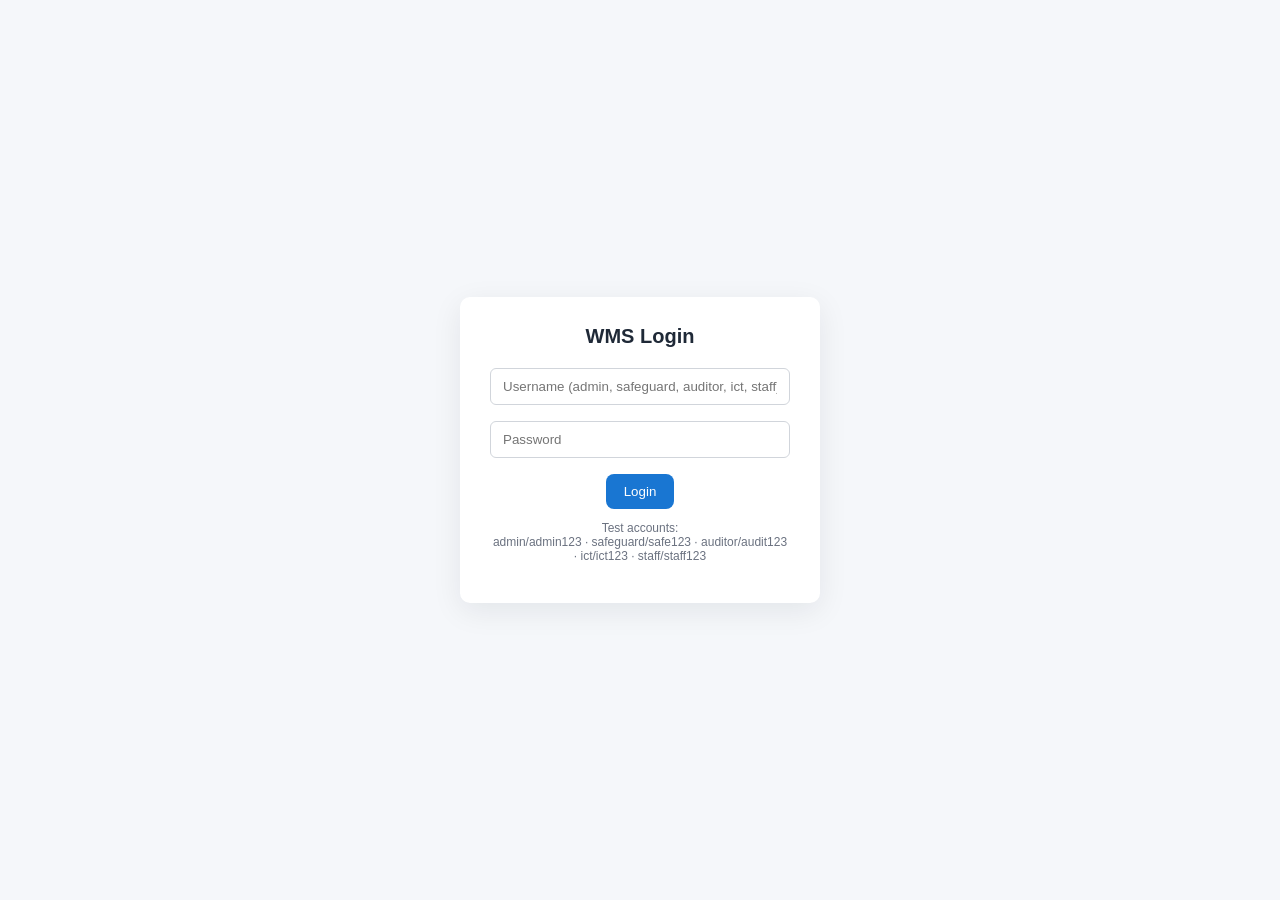
==== commit adca465a: "UI Changes" ====
--- a/Pages/index.html
+++ b/Pages/index.html
@@ -2,94 +2,140 @@
 <html lang="en">
 <head>
   <meta charset="utf-8" />
-  <title>Wireless Monitoring System</title>
+  <title>Wireless Monitoring System — Dashboard</title>
+
+  <link href="https://fonts.googleapis.com/icon?family=Material+Icons" rel="stylesheet">
+
   <link rel="stylesheet" href="style.css" />
 </head>
 <body>
 
   <div id="loginScreen">
     <div id="loginBox">
-      <h1>Login</h1>
-      <input id="loginUser" type="text" placeholder="Username" />
+      <h1>WMS Login</h1>
+
+      <input id="loginUser" type="text" placeholder="Username (admin, safeguard, auditor, ict, staff)" />
       <input id="loginPass" type="password" placeholder="Password" />
+
       <p id="loginError" class="error hidden"></p>
       <button id="loginBtn">Login</button>
+
+      <p class="hint">Test accounts: <br>
+        admin/admin123 · safeguard/safe123 · auditor/audit123 · ict/ict123 · staff/staff123
+      </p>
     </div>
   </div>
 
   <div id="app" class="hidden">
-    <aside id="sidebar">
-      <h2>Menu</h2>
-      <ul>
-        <li id="btnDashboard" class="menu-item hidden" onclick="showPage('dashboard')">Dashboard</li>
-        <li id="btnCreate" class="menu-item hidden" onclick="showPage('createScan')">Create Scan Request</li>
-        <li id="btnApproval" class="menu-item hidden" onclick="showPage('approval')">Scan Approval Dashboard</li>
-        <li id="btnResults" class="menu-item hidden" onclick="showPage('results')">Scan Results</li>
-        <li id="btnNodes" class="menu-item hidden" onclick="showPage('nodes')">Node Health Monitor</li>
-        <li id="btnAdmin" class="menu-item hidden" onclick="showPage('admin')">Admin Panel</li>
-        <li onclick="logout()">Logout</li>
-      </ul>
-    </aside>
 
-    <section id="content">
-      <div id="dashboard" class="page hidden">
-        <h1>Dashboard</h1>
-        <p>Overview and summary metrics.</p>
+    <header id="topbar">
+      <div id="brand">Wireless Monitoring System</div>
+      <div id="userArea">
+        <span id="userInfo"></span>
+        <button id="btnLogout" class="textBtn">Logout</button>
+        <button id="btnAdminQuick" class="textBtn hidden">Admin</button>
       </div>
+    </header>
 
-      <div id="createScan" class="page hidden">
-        <h1>Create Scan Request</h1>
-        <label>Scan type</label><br/>
-        <select id="scanType">
-          <option value="">-- Select --</option>
-          <option>WiFi Scan</option>
-          <option>Bluetooth Scan</option>
-          <option>Both</option>
-        </select>
-        <br/>
-        <label>Notes</label><br/>
-        <textarea id="scanNote" placeholder="Notes..."></textarea>
-        <p id="scanError" class="error hidden"></p>
-        <p id="scanSuccess" class="success hidden"></p>
-        <br/>
-        <button id="submitScanBtn">Submit Request</button>
-      </div>
+    <main id="main">
 
-      <div id="approval" class="page hidden">
-        <h1>Scan Approval Dashboard</h1>
-        <table id="approvalTable">
-          <tr><th>Request ID</th><th>Type</th><th>User</th><th>Status</th><th>Action</th></tr>
-        </table>
-      </div>
+      <section id="dashboard" class="page hidden">
+        <h2>Dashboard</h2>
+        <p class="sub">Quick actions — select a tile to continue.</p>
 
-      <div id="results" class="page hidden">
-        <h1>Scan Results</h1>
-        <table id="resultsTable">
-          <tr><th>Request ID</th><th>SSID</th><th>Signal</th><th>Security</th></tr>
-        </table>
-      </div>
+        <div id="tiles" class="tilesGrid">
+          </div>
+      </section>
 
-      <div id="nodes" class="page hidden">
-        <h1>Node Health Monitor</h1>
-        <table id="nodeTable">
-          <tr><th>Node ID</th><th>Status</th><th>Battery</th><th>Last Seen</th></tr>
-        </table>
-      </div>
+      <section id="createScan" class="page hidden contentPage">
+        <h2>Create Scan Request</h2>
+        <div class="card">
+          <label>Scan Type</label>
+          <select id="scanType">
+            <option value="">-- Select --</option>
+            <option>WiFi Scan</option>
+            <option>Bluetooth Scan</option>
+            <option>Both</option>
+          </select>
 
-      <div id="admin" class="page hidden">
-        <h1>Admin Panel</h1>
-        <h3>Create user</h3>
-        <input id="newUser" placeholder="username" />
-        <select id="newRole"><option>admin</option><option>safeguard</option><option>auditor</option><option>staff</option></select>
-        <button id="createUserBtn">Create User</button>
-        <p id="adminMessage" class="success hidden"></p>
+          <label>Notes</label>
+          <textarea id="scanNote" placeholder="Reason / location / other notes"></textarea>
 
-        <h3>Existing users</h3>
-        <table id="userTable">
-          <tr><th>Username</th><th>Role</th><th>Actions</th></tr>
-        </table>
-      </div>
-    </section>
+          <p id="scanError" class="error hidden"></p>
+          <p id="scanSuccess" class="success hidden"></p>
+
+          <div class="actions">
+            <button id="submitScanBtn">Submit Request</button>
+            <button onclick="showPage('dashboard')" class="secondary">Back to Dashboard</button>
+          </div>
+        </div>
+      </section>
+
+      <section id="approval" class="page hidden contentPage">
+        <h2>Scan Approval Dashboard</h2>
+        <div class="card">
+          <table id="approvalTable">
+            <thead><tr><th>Request ID</th><th>Type</th><th>User</th><th>Status</th><th>Action</th></tr></thead>
+            <tbody></tbody>
+          </table>
+
+          <div class="actions">
+            <button onclick="showPage('dashboard')" class="secondary">Back to Dashboard</button>
+          </div>
+        </div>
+      </section>
+
+      <section id="results" class="page hidden contentPage">
+        <h2>Scan Results</h2>
+        <div class="card">
+          <table id="resultsTable">
+            <thead><tr><th>Request ID</th><th>SSID/Device</th><th>Signal</th><th>Security</th></tr></thead>
+            <tbody></tbody>
+          </table>
+
+          <div class="actions">
+            <button onclick="showPage('dashboard')" class="secondary">Back to Dashboard</button>
+          </div>
+        </div>
+      </section>
+
+      <section id="nodes" class="page hidden contentPage">
+        <h2>Node Health Monitor</h2>
+        <div class="card">
+          <table id="nodeTable">
+            <thead><tr><th>Node ID</th><th>Status</th><th>Battery</th><th>Last Seen</th></tr></thead>
+            <tbody></tbody>
+          </table>
+          <div class="actions">
+            <button onclick="showPage('dashboard')" class="secondary">Back to Dashboard</button>
+          </div>
+        </div>
+      </section>
+
+      <section id="admin" class="page hidden contentPage">
+        <h2>Admin Panel</h2>
+        <div class="card">
+          <label>New username</label>
+          <input id="newUser" placeholder="username" />
+          <label>Role</label>
+          <select id="newRole">
+            <option>admin</option><option>safeguard</option><option>auditor</option><option>staff</option>
+          </select>
+          <div class="actions">
+            <button id="createUserBtn">Create User</button>
+            <button onclick="showPage('dashboard')" class="secondary">Back to Dashboard</button>
+          </div>
+          <p id="adminMessage" class="success hidden"></p>
+
+          <h3 style="margin-top:20px">Existing users</h3>
+          <table id="userTable">
+            <thead><tr><th>Username</th><th>Role</th><th>Actions</th></tr></thead>
+            <tbody></tbody>
+          </table>
+        </div>
+      </section>
+
+    </main>
   </div>
 
   <script src="app.js"></script>
--- a/Pages/style.css
+++ b/Pages/style.css
@@ -1,36 +1,72 @@
 /* general */
-body { margin:0; font-family: Arial, sans-serif; background:#ecf0f1; height:100vh; }
+:root {
+  --primary: #1976d2;
+  --primary-700: #135ea8;
+  --bg: #f5f7fa;
+  --card: #fff;
+  --muted: #6b7280;
+}
+* { box-sizing: border-box; }
+body { margin:0; font-family: Inter, Arial, sans-serif; background: var(--bg); color:#1f2937; }
 
-/* --- THE FIX IS HERE --- */
-/* We add !important to ensure this class overrides the ID styles */
-.hidden { display:none !important; } 
 
-.error { color: #c0392b; }
-.success { color: #27ae60; }
+.hidden { display:none !important; }
 
 /* login */
-#loginScreen{ position:fixed; inset:0; display:flex; align-items:center; justify-content:center; z-index: 1000; }
-#loginBox{ background:#fff; padding:30px; border-radius:8px; box-shadow:0 4px 18px rgba(0,0,0,0.12); text-align:center; width:320px; }
-#loginBox input{ width:100%; padding:10px; margin:8px 0; box-sizing:border-box; }
+#loginScreen { position:fixed; inset:0; display:flex; align-items:center; justify-content:center; }
+#loginBox { background:var(--card); padding:28px 30px; border-radius:10px; box-shadow:0 8px 30px rgba(16,24,40,0.08); width:360px; text-align:center; }
+#loginBox h1 { margin:0 0 12px; font-size:20px; }
+#loginBox input { width:100%; padding:10px 12px; margin:8px 0; border-radius:6px; border:1px solid #d1d5db; }
+#loginBox button { margin-top:8px; padding:10px 18px; background:var(--primary); color:white; border:none; border-radius:8px; cursor:pointer; }
+#loginBox .hint { margin-top:12px; color:var(--muted); font-size:12px; }
 
-/* app layout */
-#app{ display:flex; height:100vh; }
-#sidebar{ width:240px; background:#2c3e50; color:#fff; padding:20px; box-sizing:border-box; }
-#sidebar h2{ margin-top:0; }
-#sidebar ul{ list-style:none; padding:0; margin:0; }
-#sidebar ul li{ padding:10px; cursor:pointer; border-radius:4px; }
-#sidebar ul li:hover{ background:#34495e; }
+/* top bar */
+#topbar { display:flex; justify-content:space-between; align-items:center; padding:12px 20px; background:linear-gradient(90deg, #ffffff, #f8fafc); border-bottom:1px solid #e6eef8; }
+#brand { font-weight:600; color:var(--primary-700); }
+#userArea { display:flex; align-items:center; gap:8px; }
+.textBtn { background:transparent; border:none; color:var(--primary-700); cursor:pointer; padding:6px 8px; border-radius:6px; }
+.textBtn:hover { background:#eef6ff; }
 
-/* content */
-#content{ flex:1; padding:20px; overflow:auto; box-sizing:border-box; background:#f7f9fb; }
-.page{ display:block; min-height:calc(100vh - 40px); }
+/* main layout */
+#main { padding:26px; max-width:1100px; margin:24px auto; }
 
-/* forms / tables */
-select, input, textarea { width:320px; padding:8px; margin:6px 0; box-sizing:border-box; border-radius:4px; border:1px solid #ccc; }
-textarea{ min-height:80px; }
-button{ padding:8px 14px; background:#3498db; color:#fff; border:none; border-radius:4px; cursor:pointer; }
-button:hover{ background:#2980b9; }
+/* dashboard titles */
+.tilesGrid { display:grid; grid-template-columns: repeat(auto-fit, minmax(220px, 1fr)); gap:18px; margin-top:14px; }
+.tile {
+  background: var(--card);
+  border-radius:12px;
+  padding:18px;
+  box-shadow: 0 6px 18px rgba(16,24,40,0.06);
+  display:flex; flex-direction:column; gap:10px; align-items:flex-start; cursor:pointer;
+  transition: transform .12s ease, box-shadow .12s ease;
+}
+.tile:hover { transform: translateY(-4px); box-shadow: 0 10px 26px rgba(16,24,40,0.09); }
+.tile .mi { font-size:32px; color:var(--primary); }
+.tile h3 { margin:0; font-size:16px; }
+.tile p { margin:0; color:var(--muted); font-size:13px; }
 
-table{ border-collapse:collapse; width:100%; max-width:900px; margin-top:12px; }
-th, td{ border:1px solid #ccc; padding:8px; text-align:left; }
-th{ background:#34495e; color:#fff; }+/* contents */
+.contentPage .card { background:var(--card); padding:18px; border-radius:10px; box-shadow:0 6px 18px rgba(16,24,40,0.04); }
+.contentPage label { display:block; margin-top:10px; color:#374151; font-weight:500; }
+.contentPage input, .contentPage select, .contentPage textarea { width:100%; padding:10px; border-radius:8px; border:1px solid #e6eef8; margin-top:8px; }
+.contentPage textarea { min-height:120px; resize:vertical; }
+
+/* actions */
+.actions { display:flex; gap:10px; margin-top:14px; align-items:center; }
+button { padding:8px 12px; border-radius:8px; border:none; background:var(--primary); color:white; cursor:pointer; }
+button.secondary { background:transparent; color:var(--primary-700); border:1px solid #e6eef8; }
+
+/* table */
+table { width:100%; border-collapse:collapse; margin-top:12px; font-size:14px; background:transparent; }
+thead th { text-align:left; padding:10px; background:#0f1724; color:white; border-radius:4px; }
+td { padding:10px; border-bottom:1px solid #e6eef8; }
+
+/* messages */
+.error { color:#dc2626; }
+.success { color:#16a34a; }
+
+/* response */
+@media (max-width:700px) {
+  #main { padding:16px; margin:12px; }
+  #loginBox { width:320px; }
+}
